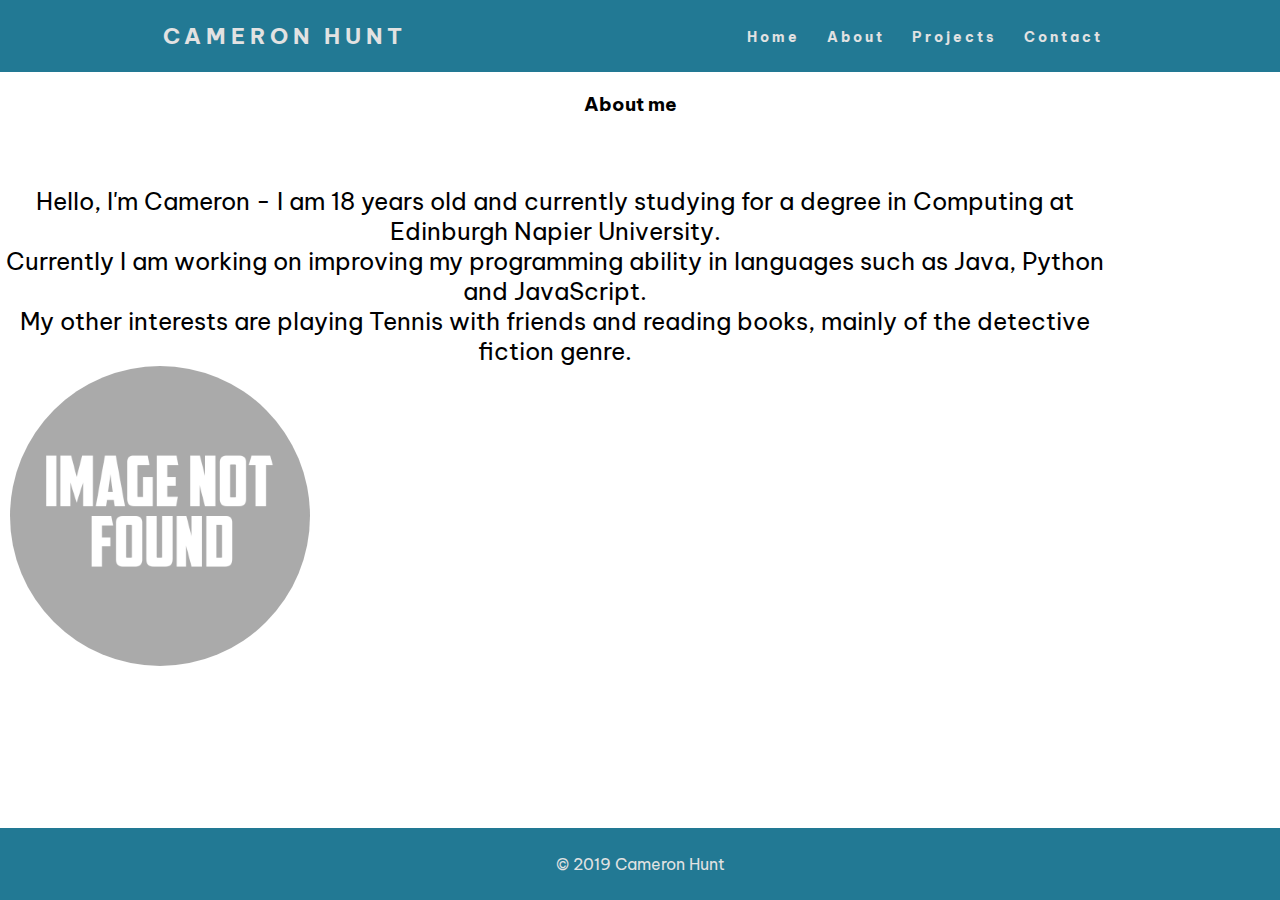
==== about.html @ 8f5201dc "Add files via upload" ====
<!DOCTYPE html>
<html lang="en">
<head>
    <title>Cameron Hunt</title>
    <link href="https://fonts.googleapis.com/css?family=Be+Vietnam:500&display=swap" rel="stylesheet">
    <link rel="stylesheet" type="text/css" href="css-main.css">
    <link rel="stylesheet" href="animate.min.css">
    <link rel="icon" href="favicon.png" type="image/png" sizes="16x16">
</head>    
<body>      
    <nav>
        <div class="logo">
            <h4>Cameron Hunt</h4>
        </div>
        <ul class="nav-links">
            <li>
                <a href="index.html">Home</a>
            </li>
            <li>
                <a href="about.html">About</a>
            </li>
            <li>
                <a href="projects.html">Projects</a>
            </li>
            <li>
                <a href="contact.html">Contact</a>
            </li>
        </ul>
        <div class="burger">
            <div class="line1"></div>
            <div class="line2"></div>
            <div class="line3"></div>
        </div>
    </nav>
    <div class="about-me-container">
        <h3 class="about-me-content animated fadeInLeft">About me</h3>
        <p class="about-text animated fadeInLeft">Hello, I'm Cameron - I am 18 years old and currently studying for a degree in Computing at Edinburgh Napier University. <br>Currently I am working on improving my programming ability in languages such as Java, Python and JavaScript.<br>My other interests are playing Tennis with friends and reading books, mainly of the detective fiction genre.</p>

        <img class="about-image-me animated animated fadeInLeft" src="image-not-found.png">
    </div>
    <footer class="footer">&copy; 2019 Cameron Hunt</footer>
    <script src="app.js"></script>
</body>        
</html>
---- css-main.css ----
*{
    margin: 0;
    padding: 0;
    box-sizing: border-box;
}
html,body {
    height: 100%; 
}
#main{
    flex: 1 0 auto;
}
body {
    background-color: white;
    margin: auto;
    font-family: 'Be Vietnam', sans-serif;
    display: flex;
    flex-direction: column;
    height: 100%;
}
.footer{
    width: 100%;
    background-color: #227994;
    color: rgb(225, 226, 226);
    display: flex;
    justify-content: center;
    align-items: center;
    z-index: 9999;
    min-height: 8vh;
    margin-top: auto;
}
/*Main Page*/
.welcome-text {
    text-align: center;
    color: aliceblue;
    font-size: 2em;
    display: flex;
    justify-content: center;
    align-items: center;
    padding-top: 300px;
}
/*About Page*/
.about-text{
    text-align: center;
    font-size: 1.5em;
    
}
.about-image-me {
    border-radius: 50%;
    height: 300px;
    width: 300px;
    opacity: 0.6;
    display: block;
    margin-left: 10px;
    margin-bottom: 30px;
}
.about-image-me img{
    display: block;
}
.about-me-container {
    margin: 20px 20px 0 0;  
    overflow: auto
}
.about-text{
    margin-top: 70px;
    margin-right: 100px;
    padding-right: 50px;
}
.about-image-me{
    float: left;
}
.about-me-content{
    text-align: center;
}
/*Project Page*/
.project-page-1{
    box-shadow: 0 0 20px 0 rgb(226, 226, 226, 226);
    width: 50%;
    margin: auto;
    margin-top: 50px;
    padding-bottom: 20px;
}
.project-page-2{
    box-shadow: 0 0 20px 0 rgb(226, 226, 226, 226);
    width: 50%;
    margin: auto;
    margin-top: 50px;
    padding-bottom: 20px;
    margin-bottom: 20px;
}
/*Loan Calculator Project*/
.loan-calculator{
    display: block;
    margin-left: auto;
    margin-right: auto;
    width: 50%;
}
.loan-calculator-text{
    text-align: center;
    padding: 20px 0px 20px 0px;
}
.loan-calculator-download{
    text-align: center;
    background-color: #227994;
    border: none;
    color: white;
    padding: 12px 30px;
    cursor: pointer;
    font-size: 20px;
}
.loan-calculator-download:hover{
    background-color: royalblue;
}
.loan-calculator-download-div{
    text-align: center;
    padding-top: 20px;
}
/*Personal Website Project*/
.personal-website-img{
    display: block;
    margin-left: auto;
    margin-right: auto;
    width: 50%;
    margin-bottom: 20px;
    bottom: 20px;
    position: relative;
    box-shadow: 0 0 20px 0 rgb(226, 226, 226, 226);
}
.personal-website-text{
    text-align: center;
    padding: 20px 0px 20px 0px;
}
.personal-website-header{
    text-align: center;
    margin-top: 60px;
}
/*Nav-Bar*/
nav {
    display: flex;
    justify-content: space-around;
    align-items: center;
    min-height: 8vh;
    background-color: #227994;
}
.logo {
    color: rgb(226, 226, 226);
    text-transform: uppercase;
    letter-spacing: 5px;
    font-size: 22px;
}
.nav-links {
    display: flex;
    justify-content: space-around;
    width: 30%;
    z-index: 9999;
}
.nav-links li {
    list-style: none;
}
.nav-links a {
    text-decoration: none;
    color: rgb(226, 226, 226);
    letter-spacing: 3px;
    font-weight: bold;
    font-size: 14px;
}
.nav-links a:hover {
    color: grey;
}
/* Mobile View Only */
.burger {
    display: none;
}
.burger div{
    width: 25px;
    height: 3px;
    background-color: rgb(226, 226, 226);
    margin: 5px;
    transition: all 0.3s ease;
}
/*Contact Page Form*/
.header{
    padding-bottom: 10px;
    background-color: white;
    margin-bottom: 20px;
}
.container{
    max-width: 1170px;
    margin-left: auto;
    margin-right: auto;
    padding: 1em;
}
ul{
    list-style: none;
    padding: 0;
}
.header{
    text-align: center;
    box-shadow: 0 0 20px 0 rgb(226, 226, 226, 226);
}
.wrapper{
    box-shadow: 0 0 20px 0 rgb(226, 226, 226, 226);
}
.wrapper > *{
    padding: 1em;
}
.info{
    background: #227994;
}
.info p {
    color: rgb(226, 226, 226, 226);
    text-align: center;
}
.info h3, .info ul{
    text-align: center;
    margin: 0 0 1rem 0;
    color: rgb(226, 226, 226, 226);
}
.contact{
    background: #f9feff;
}

/*Form Styles*/
.contact form{
    display: grid;
    grid-template-columns: 1fr 1fr;
    grid-gap: 20px;
}
.contact label{
    display: block;
}
.contact p{
    margin: 0;
}
.contact .full{
    grid-column: 1 / 3;
}
.contact button, .contact input, .contact textarea{
    width: 100%;
    padding: 1em;
    border: 1px solid #227994;
}
.contact button{
    background: #227994;
    border: 0;
    text-transform: uppercase;
    color: rgb(226, 226, 226, 226);
}
.contact button:hover, .contact button:focus{
    background: #8fc1c1;
    color: black;
    outline: 0;
    transition: background-color 1.5s ease-out;
}
.alert{
    text-align: center;
    padding: 10px;
    background: #79C879;
    color: white;
    margin-bottom: 10px;
    display: none;
}
/*Smaller Screen Adjustments*/
@media screen and (max-width: 768px) {
    body {
        overflow-x: hidden;
    }
    .nav-links {
        position: absolute;
        right: 2px;
        height: 92vh;
        top: 8vh;
        background-color: #227994;
        display: flex;
        flex-direction: column;
        align-items: center;
        width: 50%;
        transform: translateX(100%);
        transition: transform 0.5s ease-in;
    }
    .nav-links li {
        opacity: 0;
    }
    .burger {
        display: block;
        cursor: pointer;
    }
    .nav-active {
        transform: translateX(0%);
    }
    .welcome-text {
        font-size: 1em;
    }
    .about-text{
        text-align: center;
        margin: 0;
        padding: 0;
    }
    .about-image-me{
        width: 156px;
        height: 156px;
        margin: 0;
        padding: 0;
    }
}
@media screen and (max-width: 1024px) {
    .nav-links {
        width: 50%;
    }
    .about-text{
        width: auto;
    }
    .about-image-me{
        width: 100%;
        height: auto;
    }
}
@media screen and (min-width: 1024px){
        .about-text{

    }
}
@media(min-width: 1024px){
    .loan-calculator{
        width: 300px;
    }
}
@media(min-width: 700px){
    .wrapper{
        display: grid;
        grid-template-columns: 1fr 2fr;
    }
    .wrapper > *{
        padding: 2em;
    }
    .info h3, .info ul, .contact{
        text-align: left;
    }
    .info p{
        text-align: center;
    }
}
/* Key Frames */
@keyframes navLinkFade {
    from {
        opacity: 0;
        transform: translateX(50px);
    }
    to {
        opacity: 1;
        transform: translateX(0px);
    }
}

.toggle .line1 {
    transform: rotate(-45deg) translate(-5px,6px);
}
.toggle .line2 {
    opacity: 0;
}
.toggle .line3 {
    transform: rotate(45deg) translate(-5px,-6px);
}





.area{
    background: #0e9bb0;  
    background: -webkit-linear-gradient(to left, #8f94fb, #4e54c8);  
    width: 100%;
    height:100vh;
    
   
}

.circles{
    position: absolute;
    top: 0;
    left: 0;
    width: 100%;
    height: 100%;
    color: white;
    overflow: hidden;
}

.circles li{
    position: absolute;
    display: block;
    list-style: none;
    width: 20px;
    height: 20px;
    background: rgba(255, 255, 255, 0.2);
    animation: animate 25s linear infinite;
    bottom: -150px;
    
}

.circles li:nth-child(1){
    left: 25%;
    width: 80px;
    height: 80px;
    animation-delay: 0s;
}


.circles li:nth-child(2){
    left: 10%;
    width: 20px;
    height: 20px;
    animation-delay: 2s;
    animation-duration: 12s;
}

.circles li:nth-child(3){
    left: 70%;
    width: 20px;
    height: 20px;
    animation-delay: 4s;
}

.circles li:nth-child(4){
    left: 40%;
    width: 60px;
    height: 60px;
    animation-delay: 0s;
    animation-duration: 18s;
}

.circles li:nth-child(5){
    left: 65%;
    width: 20px;
    height: 20px;
    animation-delay: 0s;
}

.circles li:nth-child(6){
    left: 75%;
    width: 110px;
    height: 110px;
    animation-delay: 3s;
}

.circles li:nth-child(7){
    left: 35%;
    width: 150px;
    height: 150px;
    animation-delay: 7s;
}

.circles li:nth-child(8){
    left: 50%;
    width: 25px;
    height: 25px;
    animation-delay: 15s;
    animation-duration: 45s;
}

.circles li:nth-child(9){
    left: 20%;
    width: 15px;
    height: 15px;
    animation-delay: 2s;
    animation-duration: 35s;
}

.circles li:nth-child(10){
    left: 85%;
    width: 150px;
    height: 150px;
    animation-delay: 0s;
    animation-duration: 11s;
}



@keyframes animate {

    0%{
        transform: translateY(0) rotate(0deg);
        opacity: 1;
        border-radius: 0;
    }

    100%{
        transform: translateY(-1000px) rotate(720deg);
        opacity: 0;
        border-radius: 50%;
    }

}
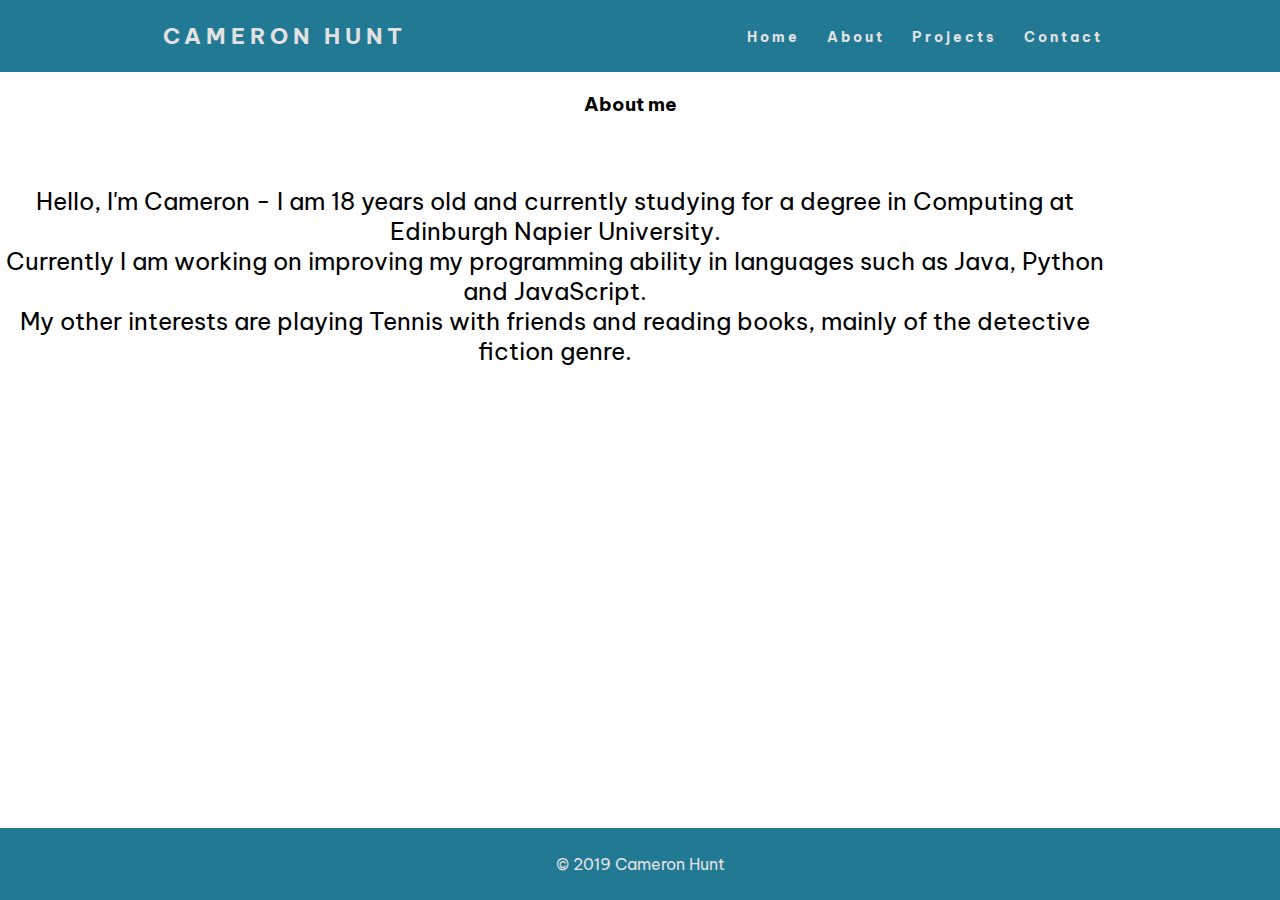
==== commit 811f6873: "Update about.html" ====
--- a/about.html
+++ b/about.html
@@ -36,9 +36,9 @@
         <h3 class="about-me-content animated fadeInLeft">About me</h3>
         <p class="about-text animated fadeInLeft">Hello, I'm Cameron - I am 18 years old and currently studying for a degree in Computing at Edinburgh Napier University. <br>Currently I am working on improving my programming ability in languages such as Java, Python and JavaScript.<br>My other interests are playing Tennis with friends and reading books, mainly of the detective fiction genre.</p>
 
-        <img class="about-image-me animated animated fadeInLeft" src="image-not-found.png">
+        <!--<img class="about-image-me animated animated fadeInLeft" src="image-not-found.png">-->
     </div>
     <footer class="footer">&copy; 2019 Cameron Hunt</footer>
     <script src="app.js"></script>
 </body>        
-</html>+</html>
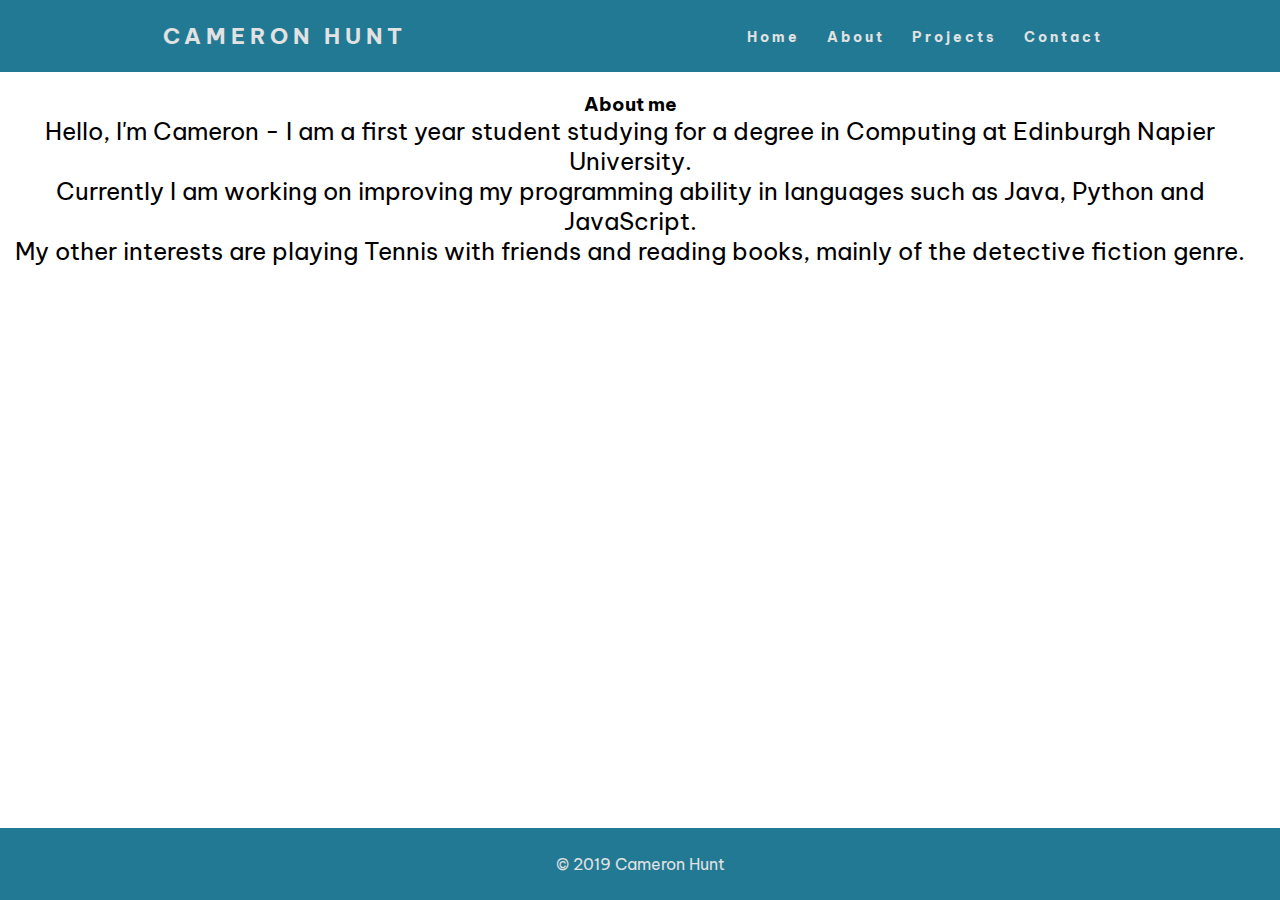
==== commit 7378e691: "Update about.html" ====
--- a/about.html
+++ b/about.html
@@ -34,7 +34,7 @@
     </nav>
     <div class="about-me-container">
         <h3 class="about-me-content animated fadeInLeft">About me</h3>
-        <p class="about-text animated fadeInLeft">Hello, I'm Cameron - I am 18 years old and currently studying for a degree in Computing at Edinburgh Napier University. <br>Currently I am working on improving my programming ability in languages such as Java, Python and JavaScript.<br>My other interests are playing Tennis with friends and reading books, mainly of the detective fiction genre.</p>
+        <p class="about-text animated fadeInLeft">Hello, I'm Cameron - I am a first year student studying for a degree in Computing at Edinburgh Napier University. <br>Currently I am working on improving my programming ability in languages such as Java, Python and JavaScript.<br>My other interests are playing Tennis with friends and reading books, mainly of the detective fiction genre.</p>
 
         <!--<img class="about-image-me animated animated fadeInLeft" src="image-not-found.png">-->
     </div>
--- a/css-main.css
+++ b/css-main.css
@@ -37,12 +37,15 @@
     justify-content: center;
     align-items: center;
     padding-top: 300px;
+    z-index: 1;
 }
 /*About Page*/
 .about-text{
     text-align: center;
     font-size: 1.5em;
-    
+    display: flex;
+    justify-content: center;
+    align-items: center;
 }
 .about-image-me {
     border-radius: 50%;
@@ -60,16 +63,19 @@
     margin: 20px 20px 0 0;  
     overflow: auto
 }
-.about-text{
+/*.about-text{
     margin-top: 70px;
     margin-right: 100px;
     padding-right: 50px;
-}
+}*/
 .about-image-me{
     float: left;
 }
 .about-me-content{
     text-align: center;
+    display: flex;
+    justify-content: center;
+    align-items: center;
 }
 /*Project Page*/
 .project-page-1{
@@ -283,12 +289,14 @@
     .burger {
         display: block;
         cursor: pointer;
+        z-index: 1;
     }
     .nav-active {
         transform: translateX(0%);
     }
     .welcome-text {
         font-size: 1em;
+        z-index: 1;
     }
     .about-text{
         text-align: center;
@@ -296,10 +304,11 @@
         padding: 0;
     }
     .about-image-me{
-        width: 156px;
-        height: 156px;
+        width: 50%;
+        height: 50%;
         margin: 0;
         padding: 0;
+        display: inline;
     }
 }
 @media screen and (max-width: 1024px) {
@@ -370,6 +379,7 @@
     background: -webkit-linear-gradient(to left, #8f94fb, #4e54c8);  
     width: 100%;
     height:100vh;
+    position: static;
     
    
 }
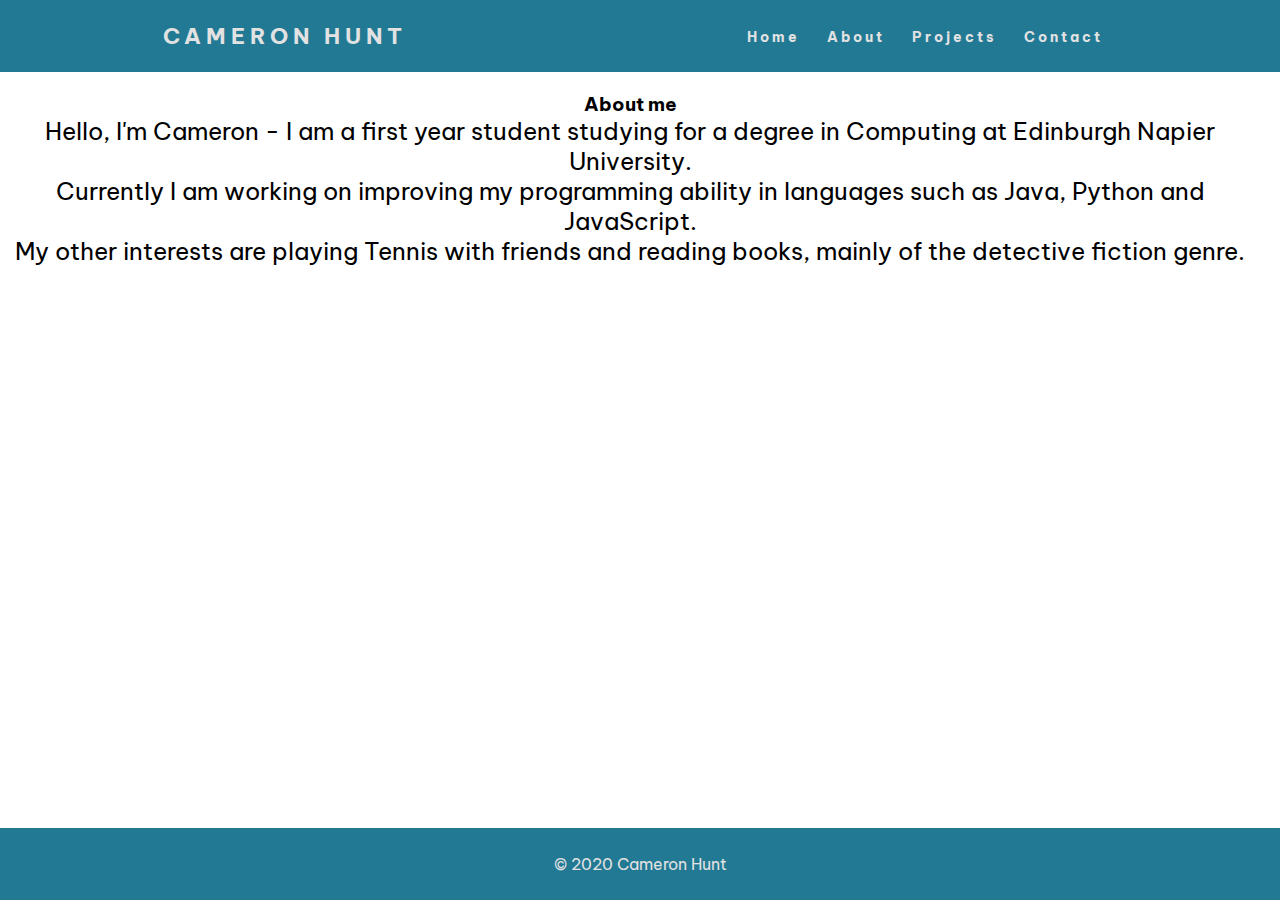
==== commit 4231e4b8: "Updated footer from 2019 to 2020" ====
--- a/about.html
+++ b/about.html
@@ -38,7 +38,7 @@
 
         <!--<img class="about-image-me animated animated fadeInLeft" src="image-not-found.png">-->
     </div>
-    <footer class="footer">&copy; 2019 Cameron Hunt</footer>
+    <footer class="footer">&copy; 2020 Cameron Hunt</footer>
     <script src="app.js"></script>
 </body>        
 </html>
--- a/css-main.css
+++ b/css-main.css
@@ -224,7 +224,13 @@
 .contact{
     background: #f9feff;
 }
-
+a {
+    color: rgb(226, 226, 226, 226);
+    text-decoration: underline;
+}
+a:hover {
+    color: black;
+}
 /*Form Styles*/
 .contact form{
     display: grid;
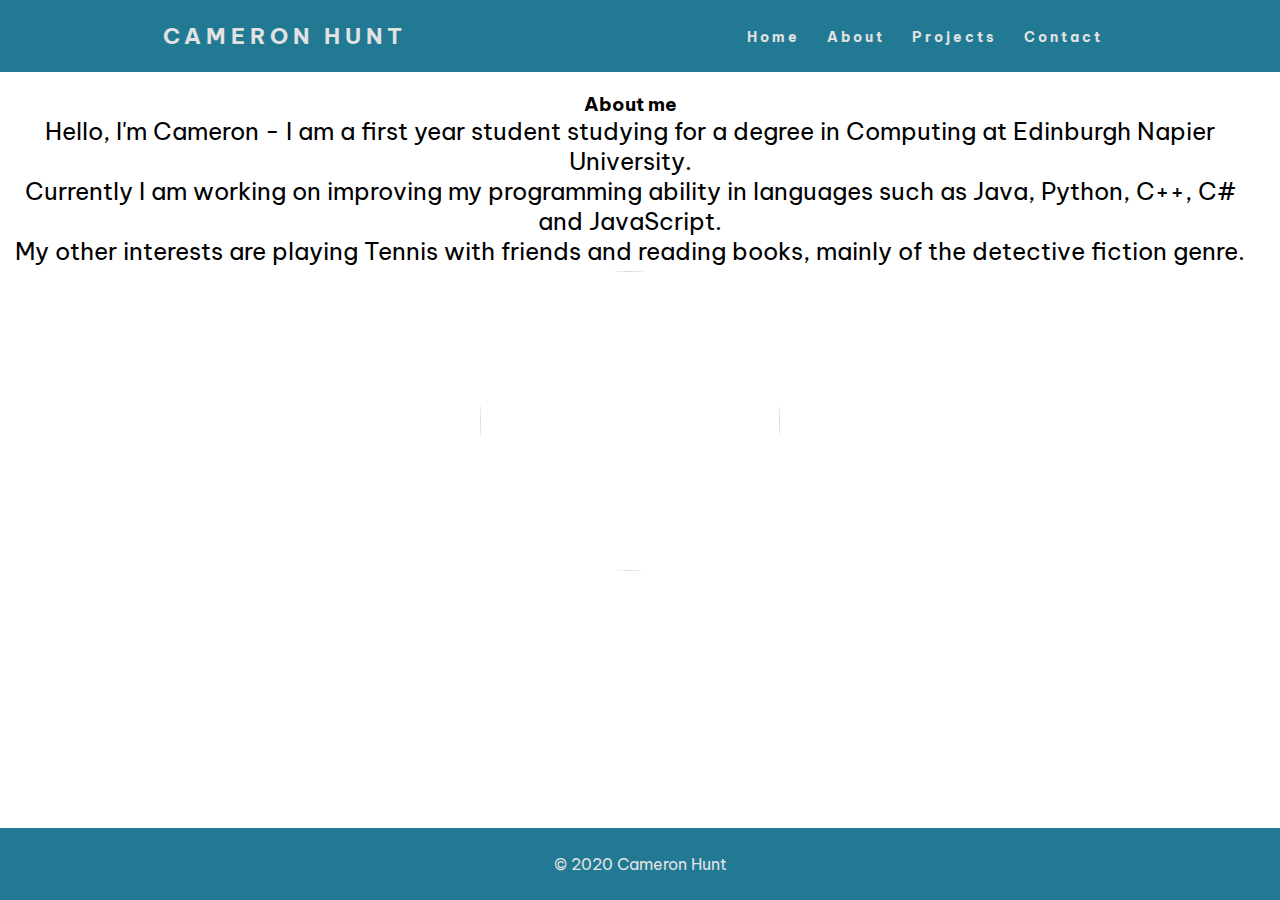
==== commit 159a8287: "Bug fixes + new features" ====
--- a/about.html
+++ b/about.html
@@ -34,11 +34,11 @@
     </nav>
     <div class="about-me-container">
         <h3 class="about-me-content animated fadeInLeft">About me</h3>
-        <p class="about-text animated fadeInLeft">Hello, I'm Cameron - I am a first year student studying for a degree in Computing at Edinburgh Napier University. <br>Currently I am working on improving my programming ability in languages such as Java, Python and JavaScript.<br>My other interests are playing Tennis with friends and reading books, mainly of the detective fiction genre.</p>
+        <p class="about-text animated fadeInLeft">Hello, I'm Cameron - I am a first year student studying for a degree in Computing at Edinburgh Napier University. <br>Currently I am working on improving my programming ability in languages such as Java, Python, C++, C# and JavaScript.<br>My other interests are playing Tennis with friends and reading books, mainly of the detective fiction genre.</p>
 
-        <!--<img class="about-image-me animated animated fadeInLeft" src="image-not-found.png">-->
+        <img class="about-me-image animated animated fadeInLeft" src="../Images/me2.jpg">
     </div>
     <footer class="footer">&copy; 2020 Cameron Hunt</footer>
     <script src="app.js"></script>
 </body>        
-</html>
+</html>--- a/css-main.css
+++ b/css-main.css
@@ -36,8 +36,30 @@
     display: flex;
     justify-content: center;
     align-items: center;
-    padding-top: 300px;
     z-index: 1;
+    margin: auto;
+}
+.home-button{
+    background-color: #0e9bb0;
+    color: black;
+    border: 2px solid aliceblue;
+    padding: 15px 32px;
+    text-align: center;
+    text-decoration: none;
+    display: inline-block;
+    font-size: 16px;
+    display: flex;
+    justify-content: center;
+    align-items: center;
+    z-index: 1;
+    margin: auto;
+    margin-top: 50px;
+    transition-duration: 0.4s;
+    border-radius: 2px;
+}
+.home-button:hover{
+    background-color: #227994;
+    color: white;
 }
 /*About Page*/
 .about-text{
@@ -47,27 +69,22 @@
     justify-content: center;
     align-items: center;
 }
-.about-image-me {
+.about-me-image {
     border-radius: 50%;
     height: 300px;
     width: 300px;
     opacity: 0.6;
     display: block;
-    margin-left: 10px;
-    margin-bottom: 30px;
-}
-.about-image-me img{
+    margin: auto;
+    margin-top: 5px;
+}
+.about-me-image img{
     display: block;
 }
 .about-me-container {
     margin: 20px 20px 0 0;  
     overflow: auto
 }
-/*.about-text{
-    margin-top: 70px;
-    margin-right: 100px;
-    padding-right: 50px;
-}*/
 .about-image-me{
     float: left;
 }
@@ -376,18 +393,12 @@
     transform: rotate(45deg) translate(-5px,-6px);
 }
 
-
-
-
-
 .area{
     background: #0e9bb0;  
     background: -webkit-linear-gradient(to left, #8f94fb, #4e54c8);  
     width: 100%;
     height:100vh;
     position: static;
-    
-   
 }
 
 .circles{
@@ -398,6 +409,7 @@
     height: 100%;
     color: white;
     overflow: hidden;
+    z-index: -1;
 }
 
 .circles li{
@@ -488,8 +500,6 @@
     animation-duration: 11s;
 }
 
-
-
 @keyframes animate {
 
     0%{
@@ -504,4 +514,4 @@
         border-radius: 50%;
     }
 
-}
+}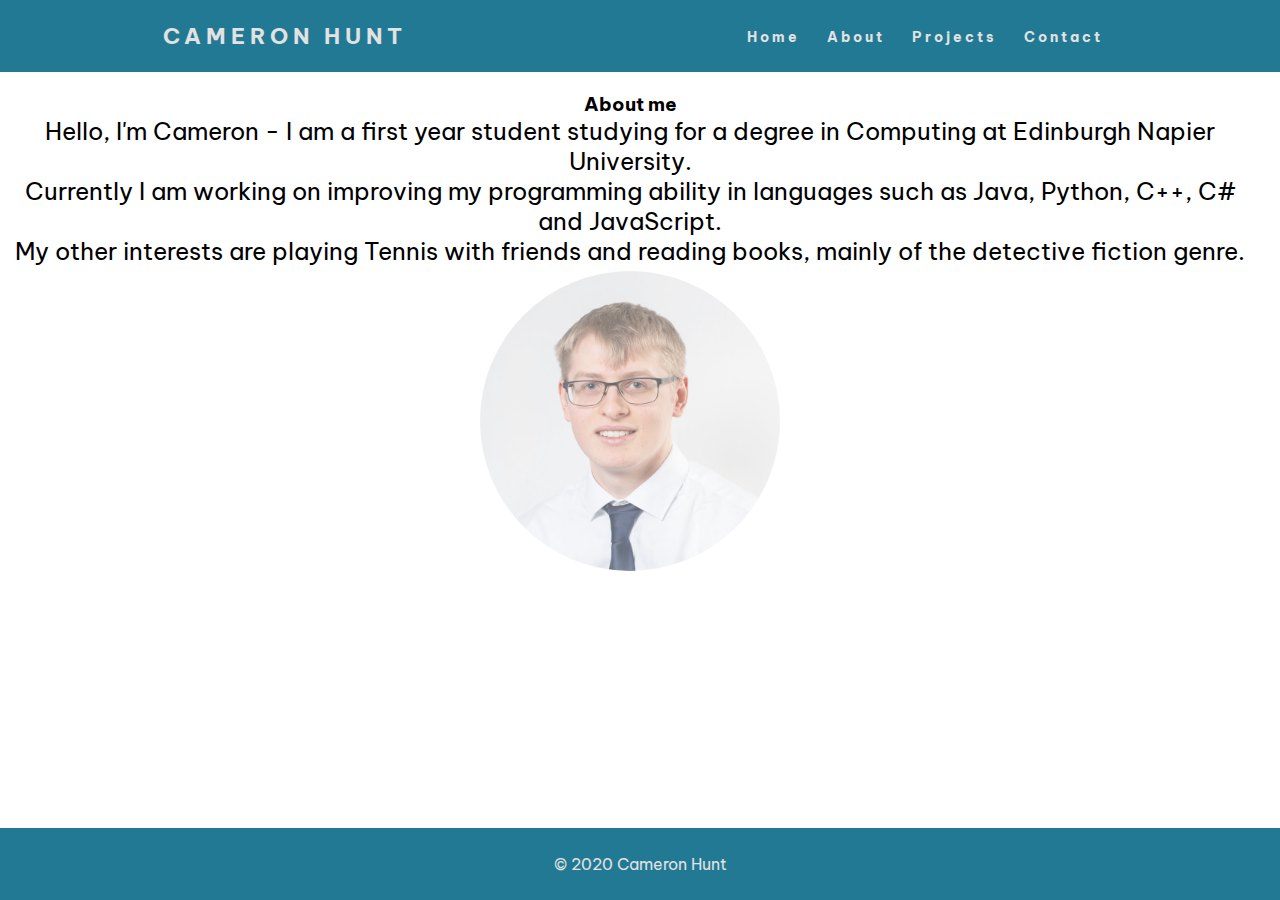
==== commit 512d93c9: "Bug fix" ====
--- a/about.html
+++ b/about.html
@@ -36,9 +36,9 @@
         <h3 class="about-me-content animated fadeInLeft">About me</h3>
         <p class="about-text animated fadeInLeft">Hello, I'm Cameron - I am a first year student studying for a degree in Computing at Edinburgh Napier University. <br>Currently I am working on improving my programming ability in languages such as Java, Python, C++, C# and JavaScript.<br>My other interests are playing Tennis with friends and reading books, mainly of the detective fiction genre.</p>
 
-        <img class="about-me-image animated animated fadeInLeft" src="../Images/me2.jpg">
+        <img class="about-me-image animated animated fadeInLeft" src="me2.jpg">
     </div>
     <footer class="footer">&copy; 2020 Cameron Hunt</footer>
     <script src="app.js"></script>
 </body>        
-</html>+</html>
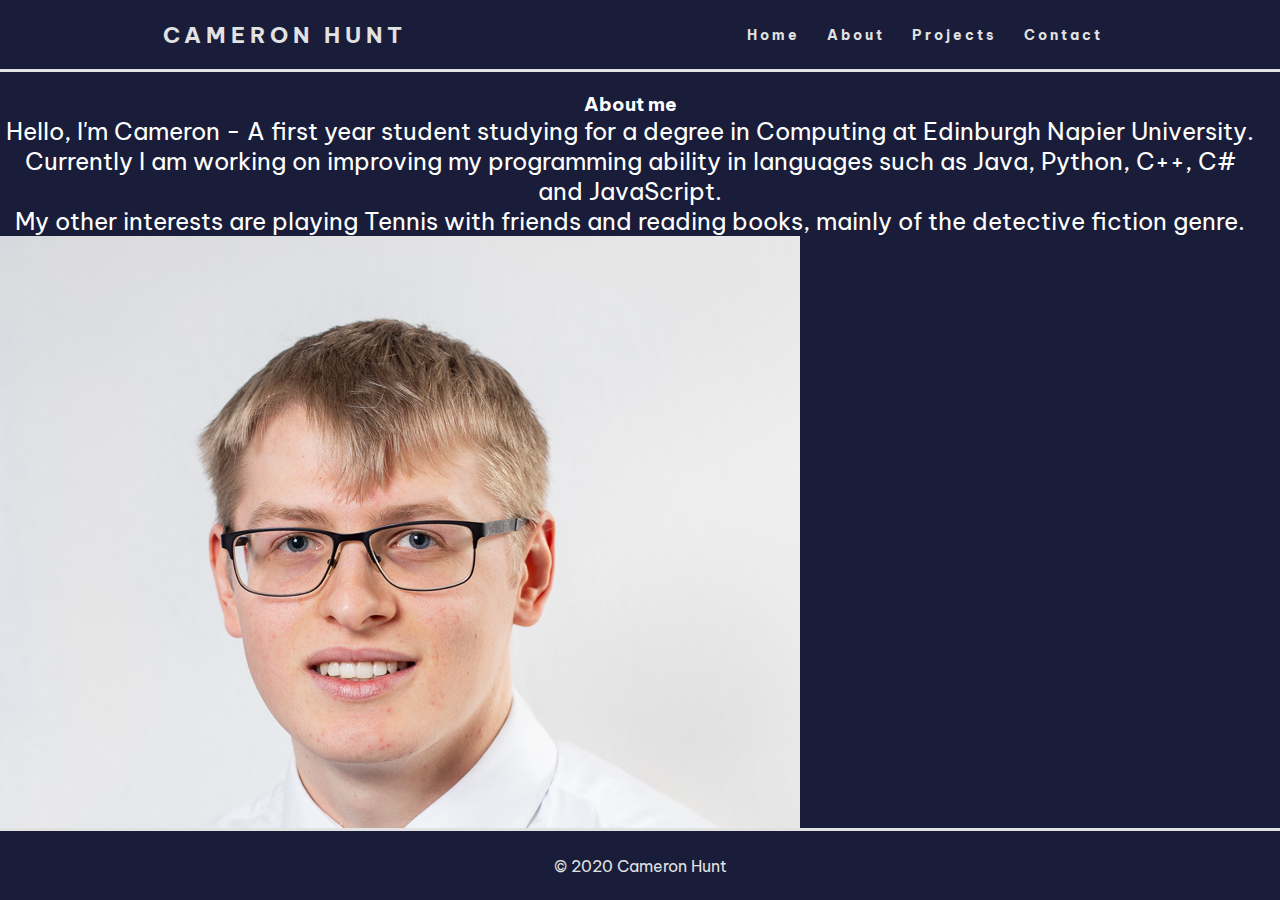
==== commit 92ed7438: "Version 2" ====
--- a/about.html
+++ b/about.html
@@ -1,16 +1,18 @@
 <!DOCTYPE html>
 <html lang="en">
+
 <head>
     <title>Cameron Hunt</title>
     <link href="https://fonts.googleapis.com/css?family=Be+Vietnam:500&display=swap" rel="stylesheet">
-    <link rel="stylesheet" type="text/css" href="css-main.css">
-    <link rel="stylesheet" href="animate.min.css">
-    <link rel="icon" href="favicon.png" type="image/png" sizes="16x16">
-</head>    
-<body>      
+    <link rel="stylesheet" type="text/css" href="../CSS/css-main.css">
+    <link rel="stylesheet" href="../CSS/animate.min.css">
+    <link rel="icon" href="../Images/favicon.png" type="image/png" sizes="16x16">
+</head>
+
+<body>
     <nav>
         <div class="logo">
-            <h4>Cameron Hunt</h4>
+            <h4><a class="cameron-hunt-link" href="index.html">Cameron Hunt</a></h4>
         </div>
         <ul class="nav-links">
             <li>
@@ -33,12 +35,18 @@
         </div>
     </nav>
     <div class="about-me-container">
+        <!--Title-->
         <h3 class="about-me-content animated fadeInLeft">About me</h3>
-        <p class="about-text animated fadeInLeft">Hello, I'm Cameron - I am a first year student studying for a degree in Computing at Edinburgh Napier University. <br>Currently I am working on improving my programming ability in languages such as Java, Python, C++, C# and JavaScript.<br>My other interests are playing Tennis with friends and reading books, mainly of the detective fiction genre.</p>
+        <!--Text-->
+        <p class="about-text animated fadeInLeft">Hello, I'm Cameron - A first year student studying for a degree in
+            Computing at Edinburgh Napier University. <br>Currently I am working on improving my programming ability in
+            languages such as Java, Python, C++, C# and JavaScript.<br>My other interests are playing Tennis with
+            friends and reading books, mainly of the detective fiction genre.</p>
 
-        <img class="about-me-image animated animated fadeInLeft" src="me2.jpg">
+        <img class="about-me-image animated animated fadeInLeft" src="../Images/me2.jpg">
     </div>
     <footer class="footer">&copy; 2020 Cameron Hunt</footer>
-    <script src="app.js"></script>
-</body>        
-</html>
+    <script src="../JavaScript/app.js"></script>
+</body>
+
+</html>--- a/CSS/css-main.css
+++ b/CSS/css-main.css
@@ -0,0 +1,758 @@
+* {
+  margin: 0;
+  padding: 0;
+  box-sizing: border-box;
+}
+
+html,
+body {
+  height: 100%;
+  scroll-behavior: smooth;
+}
+
+#main {
+  flex: 1 0 auto;
+}
+
+a:not(.my-linkedin-link) {
+  margin: 0 auto;
+  display: table;
+}
+
+a:hover {
+  text-decoration: none;
+}
+
+body {
+  background-color: #191d39;
+  margin: auto;
+  font-family: "Be Vietnam", sans-serif;
+  display: flex;
+  flex-direction: column;
+  height: 100%;
+}
+
+.footer {
+  width: 100%;
+  /*background-color: #227994;*/
+  /*background-color: #191d39;*/
+  border-top: 3px solid rgb(226, 226, 226);
+  color: rgb(225, 226, 226);
+  display: flex;
+  justify-content: center;
+  align-items: center;
+  z-index: 1;
+  min-height: 8vh;
+  margin-top: auto;
+}
+
+/*Main Page*/
+.section-intro {
+  width: 100%;
+  height: 1000px;
+}
+
+.section-about {
+  width: 100%;
+  height: 800px;
+}
+
+.cameron-hunt-link {
+  text-decoration: none;
+}
+
+.cameron-hunt-link:hover {
+  color: white;
+}
+
+.welcome-text {
+  color: aliceblue;
+  font-size: 2em;
+  z-index: 0;
+  text-align: center;
+  position: absolute;
+  top: 50%;
+  left: 50%;
+  transform: translate(-50%, -50%);
+}
+
+.learn-more-button {
+  position: absolute;
+  top: 50%;
+  left: 50%;
+  transform: translate(-50%, 300%);
+  z-index: 1;
+  margin: auto;
+  margin-top: 50px;
+  transition-duration: 0.4s;
+  border-radius: 2px;
+  font-size: 16px;
+  background-color: #b42f3a;
+  color: black;
+  border: 2px solid aliceblue;
+  padding: 15px 32px;
+}
+
+.learn-more-button:hover {
+  /*background-color: #227994;*/
+  background-color: #ff1a00;
+  color: white;
+}
+
+/*Logos*/
+.github-logo,
+.linkedin-logo {
+  display: inline-block;
+}
+
+.github-logo {
+  margin: auto;
+  margin-top: 40px;
+}
+
+.linkedin-logo {
+  margin: auto;
+}
+
+/*About Section*/
+.about-text {
+  text-align: center;
+  font-size: 1.5em;
+  display: flex;
+  justify-content: center;
+  align-items: center;
+  color: white;
+}
+
+.about-me-container {
+  margin: 20px 20px 0 0;
+  overflow: auto;
+  background-color: #191d39;
+}
+
+/* Currently about image is not used */
+/*.about-image-me{
+    float: left;
+}
+
+.about-me-image {
+  border-radius: 50%;
+  height: 300px;
+  width: 300px;
+  opacity: 0.6;
+  display: block;
+  margin: auto;
+  margin-top: 5px;
+}
+*/
+.about-me-content {
+  text-align: center;
+  display: flex;
+  justify-content: center;
+  align-items: center;
+  color: white;
+}
+
+.projects-button {
+  /*background-color: #0e9bb0;*/
+  background-color: #b42f3a;
+  color: black;
+  border: 2px solid aliceblue;
+  padding: 15px 32px;
+  text-align: center;
+  text-decoration: none;
+  display: inline-block;
+  font-size: 16px;
+  display: flex;
+  justify-content: center;
+  align-items: center;
+  z-index: 1;
+  margin: auto;
+  margin-top: 50px;
+  transition-duration: 0.4s;
+  border-radius: 2px;
+}
+
+.contact-button {
+  /*background-color: #0e9bb0;*/
+  background-color: #b42f3a;
+  color: black;
+  border: 2px solid aliceblue;
+  padding: 15px 32px;
+  text-align: center;
+  text-decoration: none;
+  display: inline-block;
+  font-size: 16px;
+  display: flex;
+  justify-content: center;
+  align-items: center;
+  z-index: 1;
+  margin: auto;
+  margin-top: 50px;
+  transition-duration: 0.4s;
+  border-radius: 2px;
+}
+
+/*Project Pages*/
+.project-page-1 {
+  width: 50%;
+  margin: auto;
+  margin-top: 50px;
+  padding-bottom: 20px;
+  background-color: white;
+}
+
+.project-page-2 {
+  width: 50%;
+  margin: auto;
+  margin-top: 50px;
+  padding-bottom: 20px;
+  margin-bottom: 20px;
+  background-color: white;
+}
+
+.project-page-3 {
+  width: 50%;
+  margin: auto;
+  margin-top: 50px;
+  padding-bottom: 20px;
+  margin-bottom: 20px;
+  background-color: white;
+}
+
+/*Loan Calculator Project*/
+.personal-website-header,
+.colour-code-finder-header {
+  color: white;
+}
+
+.personal-website-text,
+.colour-code-finder-text,
+.colour-code-finder-embedded-link,
+.loan-calculator-text {
+  color: black;
+}
+
+.loan-calculator {
+  display: block;
+  margin-left: auto;
+  margin-right: auto;
+  width: 50%;
+}
+
+.loan-calculator-text {
+  text-align: center;
+  padding: 20px 0px 20px 0px;
+}
+
+.loan-calculator-download {
+  text-align: center;
+  background-color: #227994;
+  border: none;
+  color: white;
+  padding: 12px 30px;
+  cursor: pointer;
+  font-size: 20px;
+}
+
+.view-code-button1 {
+  text-align: center;
+  background-color: #b42f3a;
+  border: none;
+  color: white;
+  padding: 20.5px 80px;
+  cursor: pointer;
+  font-size: 20px;
+  margin-top: 10px;
+}
+
+/*GITHUB Logo currently static - make it responsive*/
+.view-code-github {
+  width: 64px;
+  height: 64px;
+  /*background-color: #b42f3a;*/
+  cursor: pointer;
+  margin-top: 10px;
+  position: absolute;
+  right: 537px;
+  /*visibility: hidden;*/
+}
+
+.loan-calculator-download:hover {
+  background-color: royalblue;
+}
+
+.loan-calculator-download-div {
+  text-align: center;
+  padding-top: 20px;
+}
+
+/*Personal Website Project*/
+.personal-website-header {
+  text-align: center;
+  margin-top: 60px;
+}
+
+.personal-website-text {
+  text-align: center;
+  padding: 20px 0px 20px 0px;
+}
+
+.project-page-images {
+  display: block;
+  margin-left: auto;
+  margin-right: auto;
+  width: 50%;
+  margin-bottom: 20px;
+  bottom: 20px;
+  position: relative;
+  /*Border needed to allow it to stand out over background*/
+  border-style: solid;
+  border-color: white;
+}
+
+.github-logo-project-page {
+  margin: auto;
+  display: inline-block;
+  margin-bottom: 30px;
+}
+
+/*Colour Code Finder Program*/
+.colour-code-finder-header {
+  text-align: center;
+  margin-top: 0px;
+}
+
+.colour-code-finder-text {
+  text-align: center;
+  padding: 20px 0px 20px 0px;
+}
+
+.colour-code-finder-img {
+  display: block;
+  margin-left: auto;
+  margin-right: auto;
+  width: 50%;
+  margin-bottom: 20px;
+  bottom: 20px;
+  position: relative;
+}
+
+/*Nav-Bar*/
+nav {
+  display: flex;
+  justify-content: space-around;
+  align-items: center;
+  min-height: 8vh;
+  /*background-color: #227994;*/
+  background-color: #191d39;
+  border-bottom: 3px solid rgb(226, 226, 226);
+}
+
+.logo {
+  color: rgb(226, 226, 226);
+  text-transform: uppercase;
+  letter-spacing: 5px;
+  font-size: 22px;
+}
+
+.nav-links {
+  display: flex;
+  justify-content: space-around;
+  width: 30%;
+  z-index: 9999;
+}
+
+.nav-links li {
+  list-style: none;
+}
+
+.nav-links a {
+  text-decoration: none;
+  color: rgb(226, 226, 226);
+  letter-spacing: 3px;
+  font-weight: bold;
+  font-size: 14px;
+}
+
+.nav-links a:hover {
+  color: grey;
+}
+
+/* Mobile View Only */
+.burger {
+  display: none;
+}
+
+.burger div {
+  width: 25px;
+  height: 3px;
+  background-color: rgb(226, 226, 226);
+  margin: 5px;
+  transition: all 0.3s ease;
+  z-index: 5;
+}
+
+/*Contact Page Form*/
+.header {
+  padding-bottom: 10px;
+  background-color: white;
+  margin-bottom: 20px;
+  text-align: center;
+}
+
+.container {
+  max-width: 1170px;
+  margin-left: auto;
+  margin-right: auto;
+  padding: 1em;
+}
+
+ul {
+  list-style: none;
+  padding: 0;
+}
+
+.wrapper>* {
+  padding: 1em;
+}
+
+.info {
+  background-color: #b42f3a;
+}
+
+.info p {
+  color: rgb(226, 226, 226, 226);
+  text-align: center;
+}
+
+.info h3,
+.info ul {
+  text-align: center;
+  margin: 0 0 1rem 0;
+  color: rgb(226, 226, 226, 226);
+}
+
+.contact {
+  background: #f9feff;
+}
+
+a {
+  color: rgb(226, 226, 226, 226);
+  text-decoration: underline;
+}
+
+a:hover {
+  color: black;
+}
+
+/*Form Styles*/
+.contact form {
+  display: grid;
+  grid-template-columns: 1fr 1fr;
+  grid-gap: 20px;
+}
+
+.contact label {
+  display: block;
+}
+
+.contact p {
+  margin: 0;
+}
+
+.contact .full {
+  grid-column: 1 / 3;
+}
+
+.contact button,
+.contact input,
+.contact textarea {
+  width: 100%;
+  padding: 1em;
+  border: 1px solid #227994;
+}
+
+.contact button {
+  background: #227994;
+  border: 0;
+  text-transform: uppercase;
+  cursor: pointer;
+  color: rgb(226, 226, 226, 226);
+}
+
+.contact button:hover,
+.contact button:focus {
+  background: #8fc1c1;
+  color: black;
+  outline: 0;
+  transition: background-color 1.5s ease-out;
+}
+
+.alert {
+  text-align: center;
+  padding: 10px;
+  background: #79c879;
+  color: white;
+  margin-bottom: 10px;
+  display: none;
+}
+
+/*Smaller Screen Adjustments*/
+@media screen and (max-width: 828px) {
+  body {
+    overflow-x: hidden;
+  }
+
+  .nav-links {
+    position: absolute;
+    right: 2px;
+    height: 92vh;
+    top: 8vh;
+    /*CHANGE COLOUR TO SOMETHING BETTER*/
+    background-color: #27293a;
+    display: flex;
+    flex-direction: column;
+    align-items: center;
+    width: 50%;
+    transform: translateX(100%);
+    transition: transform 0.5s ease-in;
+  }
+
+  .nav-links li {
+    opacity: 0;
+  }
+
+  .burger {
+    display: block;
+    cursor: pointer;
+    z-index: 999999;
+  }
+
+  .nav-active {
+    transform: translateX(0%);
+  }
+
+  .welcome-text,
+  .about-text {
+    font-size: 1em;
+    z-index: 1;
+  }
+
+  .home-button {
+    transform: translate(-50%, 275%);
+    font-size: 12px;
+    padding: 8px 16px;
+  }
+
+  .about-text {
+    text-align: center;
+    margin: 0;
+    padding: 0;
+  }
+
+  /* Currently about image is not used */
+  /*.about-image-me{
+        width: 50%;
+        height: 50%;
+        margin: 0;
+        padding: 0;
+        display: inline;
+    }*/
+}
+
+@media screen and (max-width: 1024px) {
+  .nav-links {
+    width: 50%;
+  }
+
+  .about-text {
+    width: auto;
+  }
+
+  /* Currently about image is not used */
+  /*.about-image-me{
+        width: 100%;
+        height: auto;
+    }*/
+  .home-button {
+    transform: translate(-50%, 350%);
+  }
+}
+
+@media screen and (min-width: 1024px) {}
+
+@media (min-width: 1024px) {
+  .loan-calculator {
+    width: 300px;
+  }
+}
+
+@media (min-width: 700px) {
+  .wrapper {
+    display: grid;
+    grid-template-columns: 1fr 2fr;
+  }
+
+  .wrapper>* {
+    padding: 2em;
+  }
+
+  .info h3,
+  .info ul,
+  .contact {
+    text-align: left;
+  }
+
+  .info p {
+    text-align: center;
+  }
+}
+
+/* Key Frames */
+@keyframes navLinkFade {
+  from {
+    opacity: 0;
+    transform: translateX(50px);
+  }
+
+  to {
+    opacity: 1;
+    transform: translateX(0px);
+  }
+}
+
+.toggle .line1 {
+  transform: rotate(-45deg) translate(-5px, 6px);
+}
+
+.toggle .line2 {
+  opacity: 0;
+}
+
+.toggle .line3 {
+  transform: rotate(45deg) translate(-5px, -6px);
+}
+
+/* Most likely does nothing but scared to remove it in case everything breaks */
+
+/*Background colour for the main body of Index.HTML below*/
+.area {
+  /*background: #0e9bb0;*/
+  background-color: #191d39;
+  background: -webkit-linear-gradient(to left, #8f94fb, #4e54c8);
+  width: 100%;
+  height: 100vh;
+  position: static;
+}
+
+/*.circles{
+    position: absolute;
+    top: 0;
+    left: 0;
+    width: 100%;
+    height: 100%;
+    color: white;
+    overflow: hidden;
+    z-index: -1;
+}*/
+
+.circles li {
+  position: absolute;
+  display: block;
+  list-style: none;
+  width: 20px;
+  height: 20px;
+  background: rgba(255, 255, 255, 0.2);
+  animation: animate 25s linear infinite;
+  bottom: -150px;
+}
+
+.circles li:nth-child(1) {
+  left: 25%;
+  width: 80px;
+  height: 80px;
+  animation-delay: 0s;
+}
+
+.circles li:nth-child(2) {
+  left: 10%;
+  width: 20px;
+  height: 20px;
+  animation-delay: 2s;
+  animation-duration: 12s;
+}
+
+.circles li:nth-child(3) {
+  left: 70%;
+  width: 20px;
+  height: 20px;
+  animation-delay: 4s;
+}
+
+.circles li:nth-child(4) {
+  left: 40%;
+  width: 60px;
+  height: 60px;
+  animation-delay: 0s;
+  animation-duration: 18s;
+}
+
+.circles li:nth-child(5) {
+  left: 65%;
+  width: 20px;
+  height: 20px;
+  animation-delay: 0s;
+}
+
+.circles li:nth-child(6) {
+  left: 75%;
+  width: 110px;
+  height: 110px;
+  animation-delay: 3s;
+}
+
+.circles li:nth-child(7) {
+  left: 35%;
+  width: 150px;
+  height: 150px;
+  animation-delay: 7s;
+}
+
+.circles li:nth-child(8) {
+  left: 50%;
+  width: 25px;
+  height: 25px;
+  animation-delay: 15s;
+  animation-duration: 45s;
+}
+
+.circles li:nth-child(9) {
+  left: 20%;
+  width: 15px;
+  height: 15px;
+  animation-delay: 2s;
+  animation-duration: 35s;
+}
+
+.circles li:nth-child(10) {
+  left: 85%;
+  width: 150px;
+  height: 150px;
+  animation-delay: 0s;
+  animation-duration: 11s;
+}
+
+@keyframes animate {
+  0% {
+    transform: translateY(0) rotate(0deg);
+    opacity: 1;
+    border-radius: 0;
+  }
+
+  100% {
+    transform: translateY(-1000px) rotate(720deg);
+    opacity: 0;
+    border-radius: 50%;
+  }
+}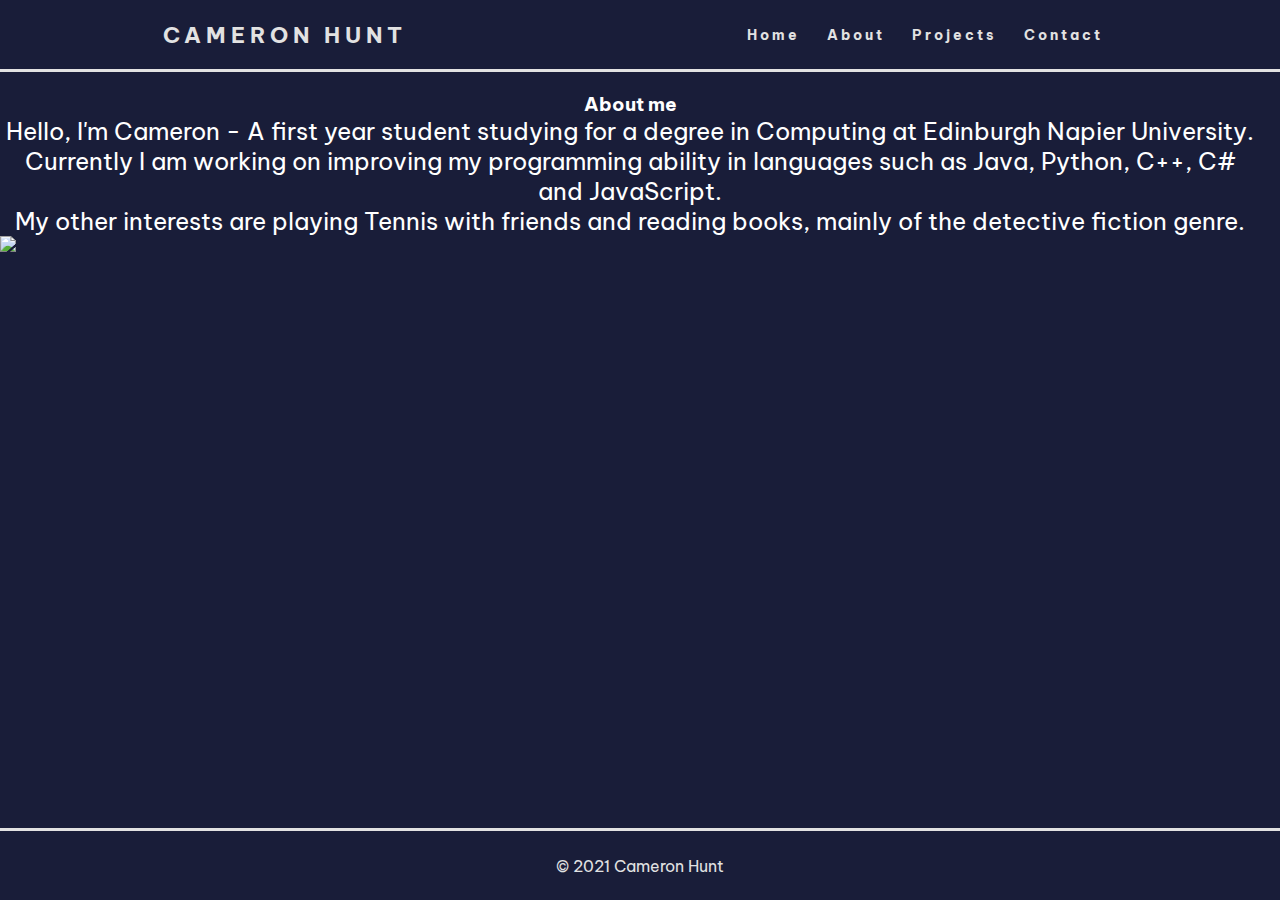
==== commit 366da59c: "Updated year in footer" ====
--- a/about.html
+++ b/about.html
@@ -1,52 +1,53 @@
 <!DOCTYPE html>
 <html lang="en">
 
-<head>
-    <title>Cameron Hunt</title>
-    <link href="https://fonts.googleapis.com/css?family=Be+Vietnam:500&display=swap" rel="stylesheet">
-    <link rel="stylesheet" type="text/css" href="../CSS/css-main.css">
-    <link rel="stylesheet" href="../CSS/animate.min.css">
-    <link rel="icon" href="../Images/favicon.png" type="image/png" sizes="16x16">
-</head>
+    <head>
+        <title>Cameron Hunt</title>
+        <link href="https://fonts.googleapis.com/css?family=Be+Vietnam:500&display=swap" rel="stylesheet">
+        <link rel="stylesheet" type="text/css" href="../CSS/css-main.css">
+        <link rel="stylesheet" href="../CSS/animate.min.css">
+        <link rel="icon" href="../Images/favicon.png" type="image/png" sizes="16x16">
+    </head>
 
-<body>
-    <nav>
-        <div class="logo">
-            <h4><a class="cameron-hunt-link" href="index.html">Cameron Hunt</a></h4>
+    <body>
+        <nav>
+            <div class="logo">
+                <h4><a class="cameron-hunt-link" href="index.html">Cameron Hunt</a></h4>
+            </div>
+            <ul class="nav-links">
+                <li>
+                    <a href="index.html">Home</a>
+                </li>
+                <li>
+                    <a href="about.html">About</a>
+                </li>
+                <li>
+                    <a href="projects.html">Projects</a>
+                </li>
+                <li>
+                    <a href="contact.html">Contact</a>
+                </li>
+            </ul>
+            <div class="burger">
+                <div class="line1"></div>
+                <div class="line2"></div>
+                <div class="line3"></div>
+            </div>
+        </nav>
+        <div class="about-me-container">
+            <!--Title-->
+            <h3 class="about-me-content animated fadeInLeft">About me</h3>
+            <!--Text-->
+            <p class="about-text animated fadeInLeft">Hello, I'm Cameron - A first year student studying for a degree in
+                Computing at Edinburgh Napier University. <br>Currently I am working on improving my programming ability
+                in
+                languages such as Java, Python, C++, C# and JavaScript.<br>My other interests are playing Tennis with
+                friends and reading books, mainly of the detective fiction genre.</p>
+
+            <img class="about-me-image animated animated fadeInLeft" src="../Images/me2.jpg">
         </div>
-        <ul class="nav-links">
-            <li>
-                <a href="index.html">Home</a>
-            </li>
-            <li>
-                <a href="about.html">About</a>
-            </li>
-            <li>
-                <a href="projects.html">Projects</a>
-            </li>
-            <li>
-                <a href="contact.html">Contact</a>
-            </li>
-        </ul>
-        <div class="burger">
-            <div class="line1"></div>
-            <div class="line2"></div>
-            <div class="line3"></div>
-        </div>
-    </nav>
-    <div class="about-me-container">
-        <!--Title-->
-        <h3 class="about-me-content animated fadeInLeft">About me</h3>
-        <!--Text-->
-        <p class="about-text animated fadeInLeft">Hello, I'm Cameron - A first year student studying for a degree in
-            Computing at Edinburgh Napier University. <br>Currently I am working on improving my programming ability in
-            languages such as Java, Python, C++, C# and JavaScript.<br>My other interests are playing Tennis with
-            friends and reading books, mainly of the detective fiction genre.</p>
-
-        <img class="about-me-image animated animated fadeInLeft" src="../Images/me2.jpg">
-    </div>
-    <footer class="footer">&copy; 2020 Cameron Hunt</footer>
-    <script src="../JavaScript/app.js"></script>
-</body>
+        <footer class="footer">&copy; 2021 Cameron Hunt</footer>
+        <script src="../JavaScript/app.js"></script>
+    </body>
 
 </html>--- a/CSS/css-main.css
+++ b/CSS/css-main.css
@@ -34,8 +34,6 @@
 
 .footer {
   width: 100%;
-  /*background-color: #227994;*/
-  /*background-color: #191d39;*/
   border-top: 3px solid rgb(226, 226, 226);
   color: rgb(225, 226, 226);
   display: flex;
@@ -94,7 +92,6 @@
 }
 
 .learn-more-button:hover {
-  /*background-color: #227994;*/
   background-color: #ff1a00;
   color: white;
 }
@@ -154,7 +151,6 @@
 }
 
 .projects-button {
-  /*background-color: #0e9bb0;*/
   background-color: #b42f3a;
   color: black;
   border: 2px solid aliceblue;
@@ -174,7 +170,6 @@
 }
 
 .contact-button {
-  /*background-color: #0e9bb0;*/
   background-color: #b42f3a;
   color: black;
   border: 2px solid aliceblue;
@@ -199,6 +194,7 @@
   margin: auto;
   margin-top: 50px;
   padding-bottom: 20px;
+  margin-bottom: 20px;
   background-color: white;
 }
 
@@ -220,9 +216,9 @@
   background-color: white;
 }
 
-/*Loan Calculator Project*/
 .personal-website-header,
-.colour-code-finder-header {
+.colour-code-finder-header,
+.f2-league-program-header {
   color: white;
 }
 
@@ -233,58 +229,15 @@
   color: black;
 }
 
-.loan-calculator {
-  display: block;
-  margin-left: auto;
-  margin-right: auto;
-  width: 50%;
-}
-
-.loan-calculator-text {
+/*F2 League Program*/
+.f2-league-program-header {
+  text-align: center;
+  margin-top: 0px;
+}
+
+.f2-league-program-text {
   text-align: center;
   padding: 20px 0px 20px 0px;
-}
-
-.loan-calculator-download {
-  text-align: center;
-  background-color: #227994;
-  border: none;
-  color: white;
-  padding: 12px 30px;
-  cursor: pointer;
-  font-size: 20px;
-}
-
-.view-code-button1 {
-  text-align: center;
-  background-color: #b42f3a;
-  border: none;
-  color: white;
-  padding: 20.5px 80px;
-  cursor: pointer;
-  font-size: 20px;
-  margin-top: 10px;
-}
-
-/*GITHUB Logo currently static - make it responsive*/
-.view-code-github {
-  width: 64px;
-  height: 64px;
-  /*background-color: #b42f3a;*/
-  cursor: pointer;
-  margin-top: 10px;
-  position: absolute;
-  right: 537px;
-  /*visibility: hidden;*/
-}
-
-.loan-calculator-download:hover {
-  background-color: royalblue;
-}
-
-.loan-calculator-download-div {
-  text-align: center;
-  padding-top: 20px;
 }
 
 /*Personal Website Project*/
@@ -328,16 +281,6 @@
   padding: 20px 0px 20px 0px;
 }
 
-.colour-code-finder-img {
-  display: block;
-  margin-left: auto;
-  margin-right: auto;
-  width: 50%;
-  margin-bottom: 20px;
-  bottom: 20px;
-  position: relative;
-}
-
 /*Nav-Bar*/
 nav {
   display: flex;
@@ -499,6 +442,32 @@
 }
 
 /*Smaller Screen Adjustments*/
+@media screen and (max-width: 905px) {
+  .welcome-text {
+    top: 40%;
+  }
+
+  .learn-more-button {
+    display: none;
+  }
+}
+
+@media screen and (max-width: 960px) {
+  .welcome-text {
+    top: 38%;
+  }
+}
+
+@media screen and (max-width: 996px) {
+  .welcome-text {
+    top: 38%;
+  }
+
+  .learn-more-button {
+    display: none;
+  }
+}
+
 @media screen and (max-width: 828px) {
   body {
     overflow-x: hidden;
@@ -533,6 +502,10 @@
     transform: translateX(0%);
   }
 
+  .learn-more-button {
+    display: none;
+  }
+
   .welcome-text,
   .about-text {
     font-size: 1em;
